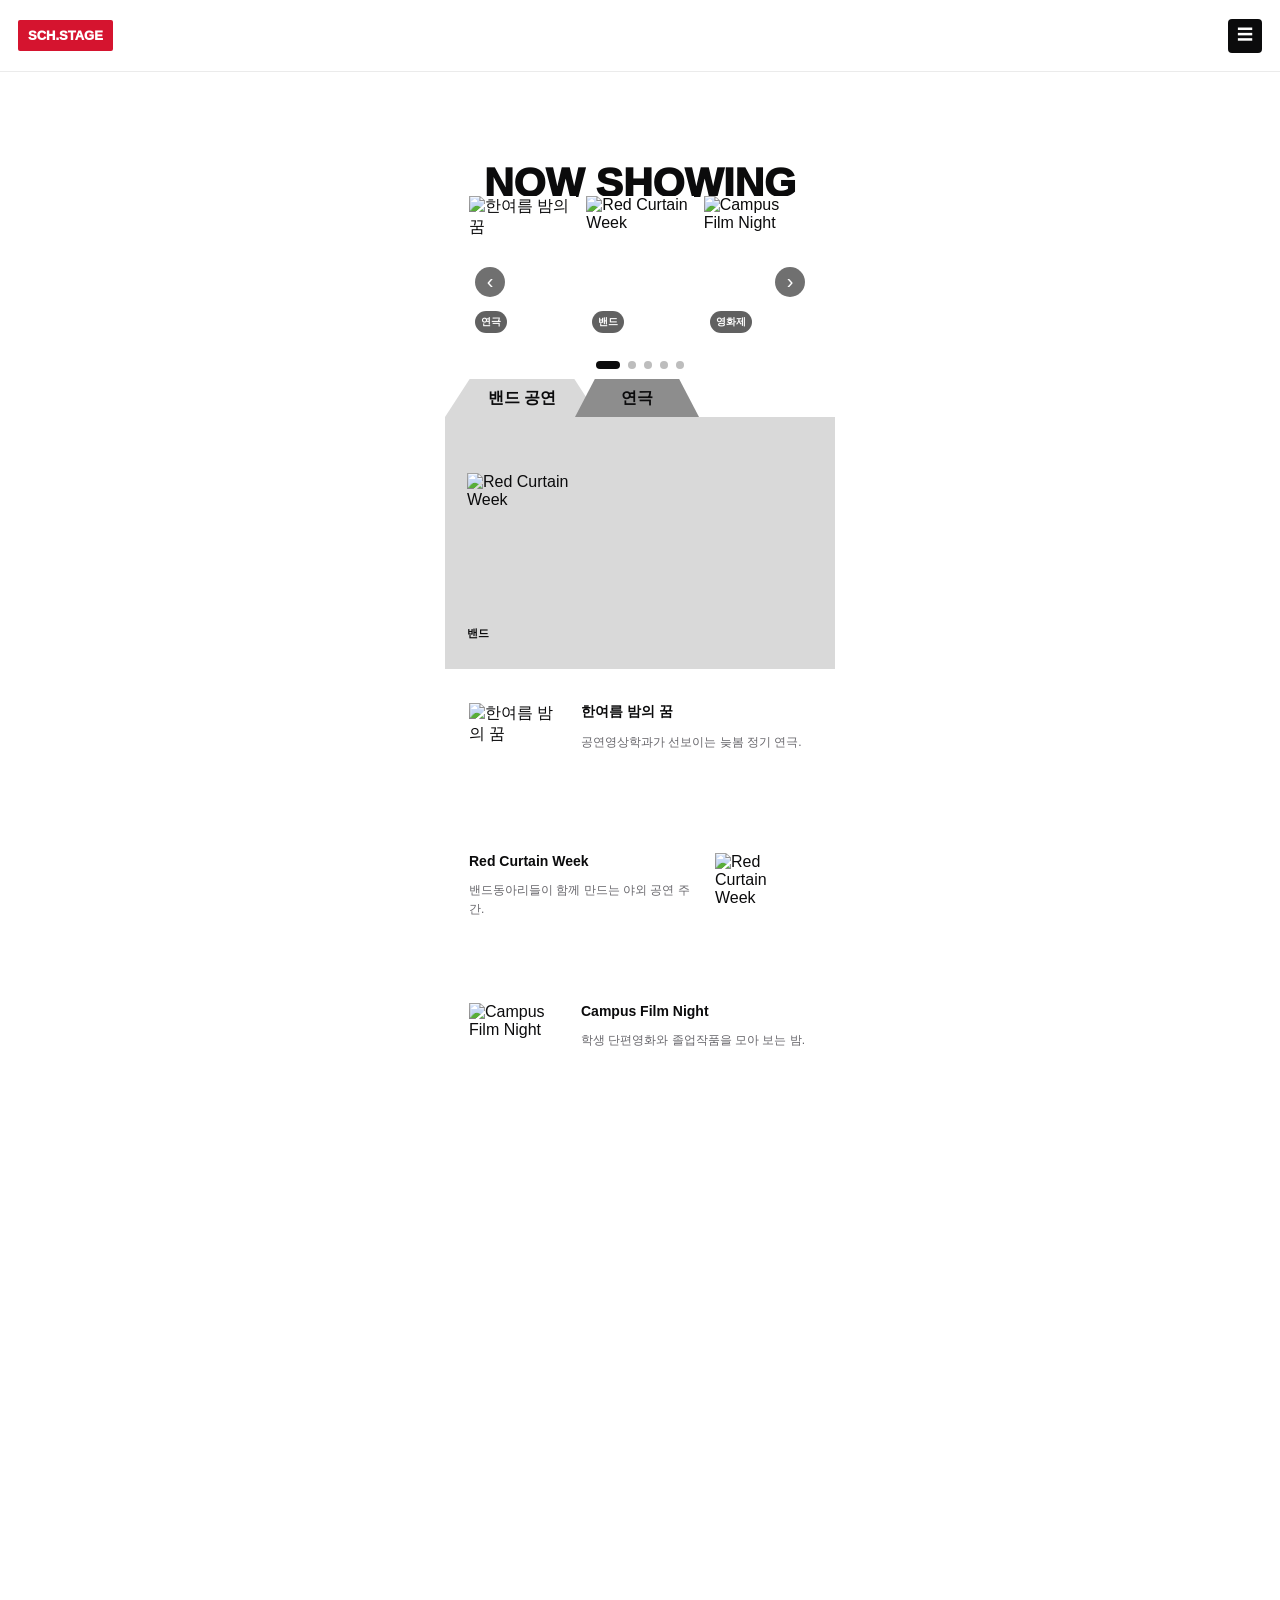
==== index.html @ d5e207ac "Initial commit" ====
<!doctype html>
<html lang="ko">
<head>
    <meta charset="utf-8">
    <meta name="viewport" content="width=device-width, initial-scale=1">
    <title>SCH.Stage</title>
    <link rel="stylesheet" href="css/base.css">
    <link rel="stylesheet" href="css/home.css">
</head>
<body>
    <header class="site-header">
        <a class="brand" href="index.html">SCH.STAGE</a>
        <a class="top-link" href="mypage.htm"></a>
        <details class="side-menu">
            <summary aria-label="메뉴">☰</summary>
            <nav>
                <strong>SCH.STAGE</strong>
                <a href="index.html">메인</a>
                <a href="monthly.html">월별 공연</a>
                <a href="all-shows.html">전체 공연</a>
                <a href="mypage.html">마이페이지</a>
            </nav>
        </details>
    </header>

    <main class="phone-frame main-frame">
        <section class="now-section">
            <div class="headline">
                <p class="eyebrow"></p>
                <h1>NOW SHOWING</h1>
            </div>

            <section class="poster-strip" aria-label="추천 공연 포스터">
                <div class="poster-track" id="featureTrack"></div>
                <button class="carousel-arrow prev" type="button" id="featurePrev" aria-label="이전 포스터">‹</button>
                <button class="carousel-arrow next" type="button" id="featureNext" aria-label="다음 포스터">›</button>
                <div class="carousel-dots" id="featureDots" aria-label="포스터 선택"></div>
            </section>

            <section class="folder-showcase" aria-label="장르별 공연">
                <div class="folder-tabs">
                    <button class="active" type="button" data-folder-tab="밴드">밴드 공연</button>
                    <button type="button" data-folder-tab="연극">연극</button>
                </div>
                <div class="mini-picks" id="folderPicks"></div>
            </section>

            <section class="story-stack" id="storyStack" aria-label="추천 공연 이야기"></section>
        </section>
    </main>

    <script src="js/data.js"></script>
    <script src="js/common.js"></script>
    <script src="js/home.js"></script>
</body>
</html>
---- css/base.css ----
:root {
    --ink: #0b0b0c;
    --muted: #67666b;
    --white: #ffffff;
    --red: #d5142f;
    --line: #e8e2df;
    --soft: #f3f3f3;
    --font: -apple-system, BlinkMacSystemFont, "Segoe UI", "Noto Sans KR", "Apple SD Gothic Neo", "Malgun Gothic", sans-serif;
}

* {
    box-sizing: border-box;
}

html,
body {
    margin: 0;
    background: #ffffff;
    color: var(--ink);
    font-family: var(--font);
    letter-spacing: 0;
}

a {
    color: inherit;
    text-decoration: none;
}

button,
input,
textarea {
    font: inherit;
}

button {
    cursor: pointer;
}

.site-header {
    position: sticky;
    top: 0;
    z-index: 20;
    display: grid;
    grid-template-columns: 1fr auto 1fr;
    align-items: center;
    min-height: 72px;
    padding: 0 18px;
    background: rgba(255, 255, 255, 0.9);
    border-bottom: 1px solid rgba(0, 0, 0, 0.08);
    backdrop-filter: blur(18px);
}

.brand {
    justify-self: start;
    padding: 8px 10px;
    color: var(--white);
    background: var(--red);
    border-radius: 2px;
    font-size: 13px;
    font-weight: 950;
}

.top-link {
    justify-self: center;
    color: var(--ink);
    font-size: 13px;
    font-weight: 800;
}

.side-menu {
    justify-self: end;
}

.side-menu summary {
    position: relative;
    z-index: 45;
    display: grid;
    place-items: center;
    width: 34px;
    height: 34px;
    color: var(--white);
    background: var(--ink);
    border-radius: 4px;
    list-style: none;
}

.side-menu summary::-webkit-details-marker {
    display: none;
}

.side-menu[open]::before {
    content: "";
    position: fixed;
    inset: 0;
    z-index: 35;
    background: rgba(0, 0, 0, 0.26);
}

.side-menu nav {
    position: fixed;
    inset: 0 0 0 auto;
    z-index: 40;
    display: grid;
    align-content: start;
    width: min(82vw, 340px);
    padding: 86px 28px 32px;
    background: var(--white);
    box-shadow: 0 20px 70px rgba(0, 0, 0, 0.16);
}

.side-menu nav strong {
    margin-bottom: 22px;
    color: var(--red);
    font-size: 13px;
    font-weight: 950;
}

.side-menu nav a {
    padding: 18px 0;
    border-bottom: 1px solid var(--line);
    font-size: 18px;
    font-weight: 900;
}

.phone-frame {
    position: relative;
    width: min(100%, 390px);
    min-height: calc(100vh - 72px);
    margin: 0 auto;
    overflow-x: hidden;
    background: #ffffff;
}

.eyebrow {
    margin: 0 0 10px;
    color: var(--red);
    font-size: 12px;
    font-weight: 950;
    letter-spacing: 0.12em;
    text-transform: uppercase;
}

.carousel-arrow {
    position: absolute;
    top: 50%;
    z-index: 4;
    display: grid;
    place-items: center;
    width: 30px;
    height: 30px;
    padding: 0;
    color: var(--white);
    background: rgba(0, 0, 0, 0.56);
    border: 0;
    border-radius: 50%;
    font-size: 20px;
    transform: translateY(-50%);
}

.carousel-arrow.prev {
    left: 6px;
}

.carousel-arrow.next {
    right: 6px;
}

.empty {
    color: var(--muted);
    font-size: 13px;
}
---- css/home.css ----
.main-frame {
    min-height: 1830px;
}

.now-section {
    padding: 42px 24px 56px;
}

.headline {
    position: relative;
    z-index: 1;
    display: grid;
    place-items: start center;
    min-height: 112px;
    padding-top: 18px;
    overflow: hidden;
    text-align: center;
}

.headline .eyebrow {
    justify-self: start;
}

.headline h1 {
    width: 100%;
    margin: 0;
    font-size: 41px;
    line-height: 0.92;
    font-weight: 950;
    white-space: nowrap;
}

.poster-strip {
    position: relative;
    z-index: 2;
    margin-top: -34px;
    overflow: hidden;
    padding: 4px 0 32px;
}

.poster-track {
    display: flex;
    gap: 10px;
    transition: transform 520ms cubic-bezier(0.22, 0.75, 0.24, 1);
}

.poster-slide {
    position: relative;
    flex: 0 0 calc((100% - 20px) / 3);
    aspect-ratio: 3 / 4;
    overflow: hidden;
    background: #ffffff;
}

.poster-slide img,
.mini-picks img,
.story-card img {
    width: 100%;
    height: 100%;
    object-fit: cover;
}

.poster-slide span {
    position: absolute;
    left: 6px;
    bottom: 6px;
    padding: 4px 6px;
    color: var(--white);
    background: rgba(0, 0, 0, 0.62);
    border-radius: 999px;
    font-size: 10px;
    font-weight: 900;
}

.carousel-dots {
    position: absolute;
    left: 50%;
    bottom: 2px;
    z-index: 4;
    display: flex;
    gap: 8px;
    transform: translateX(-50%);
}

.carousel-dots button {
    width: 8px;
    height: 8px;
    padding: 0;
    background: #bdbdbd;
    border: 0;
    border-radius: 999px;
}

.carousel-dots button.active {
    width: 24px;
    background: var(--ink);
}

.folder-showcase {
    position: relative;
    margin: 46px -24px 0;
}

.folder-tabs {
    position: absolute;
    top: -38px;
    left: 0;
    z-index: 2;
    display: flex;
}

.folder-tabs button {
    width: 154px;
    height: 38px;
    padding: 0 12px;
    color: var(--ink);
    background: #d9d9d9;
    border: 0;
    clip-path: polygon(16% 0, 84% 0, 100% 100%, 0 100%);
    font-size: 16px;
    font-weight: 800;
}

.folder-tabs button + button {
    width: 124px;
    margin-left: -24px;
}

.folder-tabs button:not(.active) {
    background: #8d8d8d;
}

.mini-picks {
    display: grid;
    grid-template-columns: repeat(3, 1fr);
    gap: 10px;
    min-height: 250px;
    padding: 56px 22px 28px;
    background: #d9d9d9;
}

.mini-picks a {
    display: grid;
    gap: 8px;
}

.mini-picks a.is-hidden {
    display: none;
}

.mini-picks img {
    aspect-ratio: 3 / 4;
}

.mini-picks strong {
    font-size: 11px;
}

.story-stack {
    display: grid;
    gap: 22px;
    margin-top: 34px;
}

.story-card {
    display: grid;
    grid-template-columns: 96px 1fr;
    gap: 16px;
    align-items: start;
}

.story-card.reverse {
    grid-template-columns: 1fr 96px;
}

.story-card.reverse img {
    grid-column: 2;
    grid-row: 1;
}

.story-card.reverse div {
    grid-column: 1;
    grid-row: 1;
}

.story-card img {
    width: 96px;
    aspect-ratio: 3 / 4;
}

.story-card strong {
    display: block;
    margin-bottom: 8px;
    font-size: 14px;
}

.story-card p {
    color: var(--muted);
    font-size: 12px;
    line-height: 1.55;
}
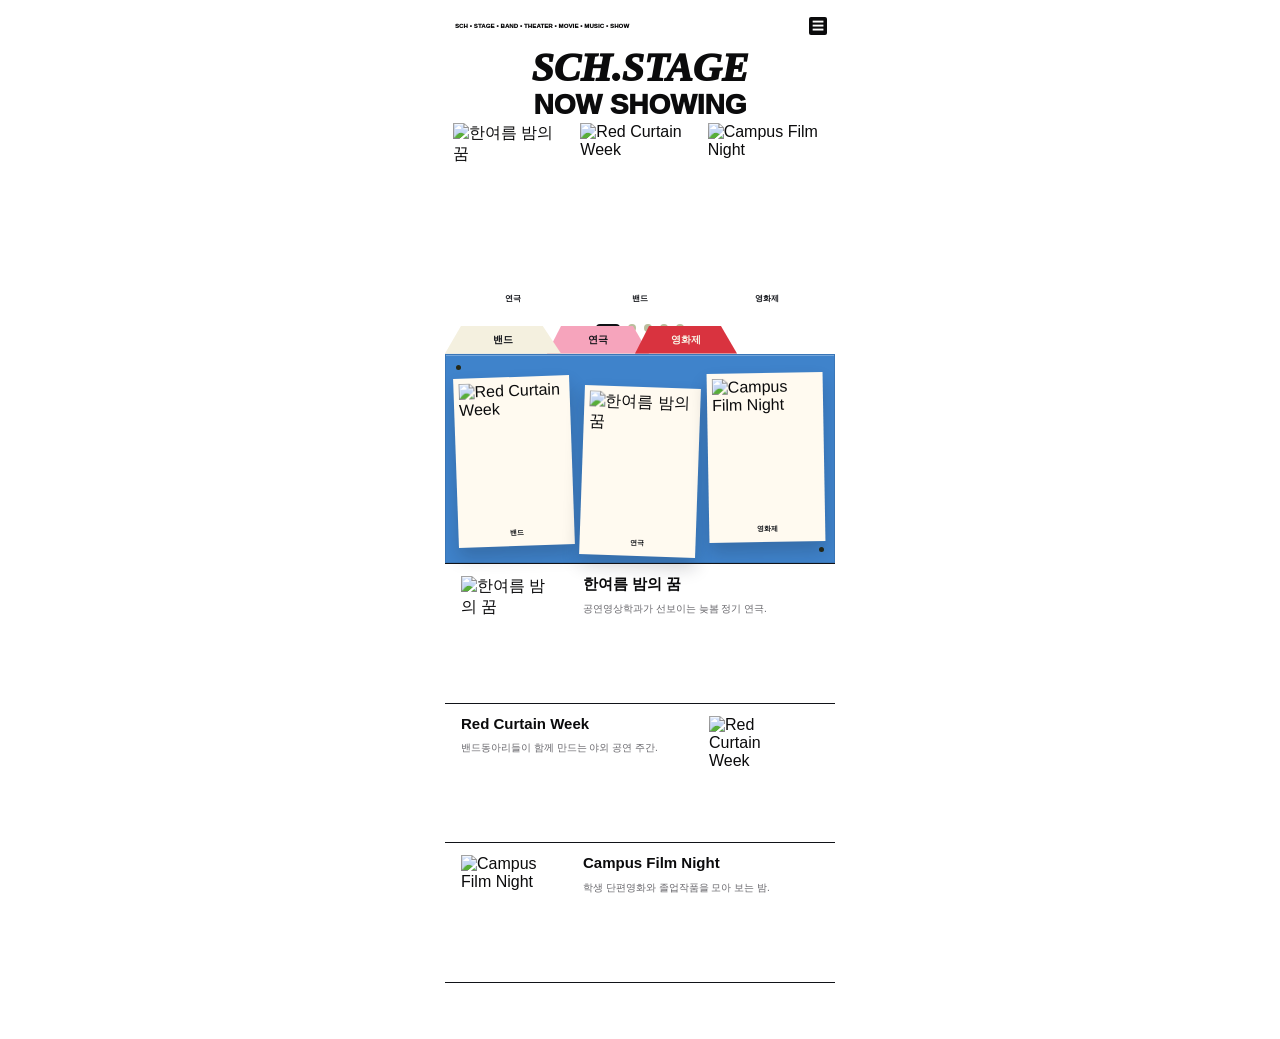
==== commit 99bcce8f: "Match home screen to Figma frame" ====
--- a/index.html
+++ b/index.html
@@ -7,27 +7,27 @@
     <link rel="stylesheet" href="css/base.css">
     <link rel="stylesheet" href="css/home.css">
 </head>
-<body>
-    <header class="site-header">
-        <a class="brand" href="index.html">SCH.STAGE</a>
-        <a class="top-link" href="mypage.htm"></a>
-        <details class="side-menu">
-            <summary aria-label="메뉴">☰</summary>
-            <nav>
-                <strong>SCH.STAGE</strong>
-                <a href="index.html">메인</a>
-                <a href="monthly.html">월별 공연</a>
-                <a href="all-shows.html">전체 공연</a>
-                <a href="mypage.html">마이페이지</a>
-            </nav>
-        </details>
-    </header>
-
+<body class="home-page">
     <main class="phone-frame main-frame">
         <section class="now-section">
+            <div class="app-head">
+                <p>SCH • STAGE • BAND • THEATER • MOVIE • MUSIC • SHOW</p>
+                <details class="side-menu app-menu">
+                    <summary aria-label="메뉴">☰</summary>
+                    <nav>
+                        <strong>SCH.STAGE</strong>
+                        <a href="index.html">메인</a>
+                        <a href="monthly.html">월별 공연</a>
+                        <a href="all-shows.html">전체 공연</a>
+                        <a href="mypage.html">마이페이지</a>
+                    </nav>
+                </details>
+            </div>
+
+            <h1 class="stage-logo">SCH.STAGE</h1>
+
             <div class="headline">
-                <p class="eyebrow"></p>
-                <h1>NOW SHOWING</h1>
+                <h2>NOW SHOWING</h2>
             </div>
 
             <section class="poster-strip" aria-label="추천 공연 포스터">
@@ -39,8 +39,9 @@
 
             <section class="folder-showcase" aria-label="장르별 공연">
                 <div class="folder-tabs">
-                    <button class="active" type="button" data-folder-tab="밴드">밴드 공연</button>
+                    <button class="active" type="button" data-folder-tab="밴드">밴드</button>
                     <button type="button" data-folder-tab="연극">연극</button>
+                    <button type="button" data-folder-tab="영화제">영화제</button>
                 </div>
                 <div class="mini-picks" id="folderPicks"></div>
             </section>
--- a/css/base.css
+++ b/css/base.css
@@ -98,26 +98,33 @@
 
 .side-menu nav {
     position: fixed;
-    inset: 0 0 0 auto;
+    top: 0;
+    right: 0;
+    bottom: 0;
     z-index: 40;
-    display: grid;
-    align-content: start;
-    width: min(82vw, 340px);
+    display: flex;
+    flex-direction: column;
+    width: min(78vw, 300px);
+    height: 100vh;
+    min-height: 100dvh;
     padding: 86px 28px 32px;
-    background: var(--white);
-    box-shadow: 0 20px 70px rgba(0, 0, 0, 0.16);
+    color: var(--white);
+    background: #202124;
+    box-shadow: 0 20px 70px rgba(0, 0, 0, 0.30);
+    overflow-y: auto;
 }
 
 .side-menu nav strong {
     margin-bottom: 22px;
-    color: var(--red);
+    color: #ff5b6d;
     font-size: 13px;
     font-weight: 950;
 }
 
 .side-menu nav a {
+    color: var(--white);
     padding: 18px 0;
-    border-bottom: 1px solid var(--line);
+    border-bottom: 1px solid rgba(255, 255, 255, 0.18);
     font-size: 18px;
     font-weight: 900;
 }
--- a/css/home.css
+++ b/css/home.css
@@ -1,31 +1,68 @@
 .main-frame {
-    min-height: 1830px;
+    min-height: 1200px;
+}
+
+.home-page .phone-frame {
+    min-height: 100vh;
 }
 
 .now-section {
-    padding: 42px 24px 56px;
+    padding: 14px 0 56px;
+}
+
+.app-head {
+    position: relative;
+    display: flex;
+    align-items: center;
+    justify-content: space-between;
+    min-height: 24px;
+    padding: 0 8px 0 10px;
+}
+
+.app-head p {
+    margin: 0;
+    font-size: 6px;
+    font-weight: 950;
+    letter-spacing: 0.02em;
+    white-space: nowrap;
+}
+
+.app-menu {
+    position: relative;
+    z-index: 10;
+}
+
+.app-menu summary {
+    width: 18px;
+    height: 18px;
+    font-size: 12px;
+    border-radius: 2px;
+}
+
+.stage-logo {
+    margin: 0;
+    padding: 12px 0 4px;
+    font-family: "Brush Script MT", "Segoe Script", cursive;
+    font-size: 40px;
+    line-height: 0.92;
+    font-weight: 950;
+    font-style: italic;
+    text-align: center;
 }
 
 .headline {
     position: relative;
     z-index: 1;
-    display: grid;
-    place-items: start center;
-    min-height: 112px;
-    padding-top: 18px;
+    min-height: 36px;
     overflow: hidden;
     text-align: center;
 }
 
-.headline .eyebrow {
-    justify-self: start;
-}
-
-.headline h1 {
+.headline h2 {
     width: 100%;
     margin: 0;
-    font-size: 41px;
-    line-height: 0.92;
+    font-size: 28px;
+    line-height: 1;
     font-weight: 950;
     white-space: nowrap;
 }
@@ -33,21 +70,21 @@
 .poster-strip {
     position: relative;
     z-index: 2;
-    margin-top: -34px;
+    margin-top: -4px;
     overflow: hidden;
-    padding: 4px 0 32px;
+    padding: 0 0 34px;
 }
 
 .poster-track {
     display: flex;
-    gap: 10px;
+    gap: 8px;
+    padding: 0 8px;
     transition: transform 520ms cubic-bezier(0.22, 0.75, 0.24, 1);
 }
 
 .poster-slide {
     position: relative;
-    flex: 0 0 calc((100% - 20px) / 3);
-    aspect-ratio: 3 / 4;
+    flex: 0 0 calc((100% - 16px) / 3);
     overflow: hidden;
     background: #ffffff;
 }
@@ -60,117 +97,187 @@
     object-fit: cover;
 }
 
+.poster-slide img {
+    display: block;
+    height: auto;
+    aspect-ratio: 0.72;
+}
+
 .poster-slide span {
-    position: absolute;
-    left: 6px;
-    bottom: 6px;
-    padding: 4px 6px;
-    color: var(--white);
-    background: rgba(0, 0, 0, 0.62);
-    border-radius: 999px;
-    font-size: 10px;
+    position: static;
+    display: block;
+    padding: 4px 2px 0;
+    color: #111318;
+    background: #ffffff;
+    border-radius: 0;
+    font-size: 8px;
     font-weight: 900;
+    text-align: center;
 }
 
 .carousel-dots {
     position: absolute;
     left: 50%;
-    bottom: 2px;
+    bottom: 6px;
     z-index: 4;
     display: flex;
     gap: 8px;
     transform: translateX(-50%);
 }
 
+.poster-strip .carousel-arrow {
+    display: none;
+}
+
 .carousel-dots button {
     width: 8px;
     height: 8px;
     padding: 0;
-    background: #bdbdbd;
+    background: #b9bd9c;
     border: 0;
     border-radius: 999px;
 }
 
 .carousel-dots button.active {
     width: 24px;
-    background: var(--ink);
+    background: #0f1115;
 }
 
 .folder-showcase {
     position: relative;
-    margin: 46px -24px 0;
+    margin: 16px 0 0;
 }
 
 .folder-tabs {
     position: absolute;
-    top: -38px;
+    top: -28px;
     left: 0;
     z-index: 2;
     display: flex;
+    align-items: flex-end;
 }
 
 .folder-tabs button {
-    width: 154px;
-    height: 38px;
-    padding: 0 12px;
-    color: var(--ink);
-    background: #d9d9d9;
+    width: 116px;
+    height: 28px;
+    padding: 0 8px;
+    color: #111318;
+    background: #f4f0df;
     border: 0;
-    clip-path: polygon(16% 0, 84% 0, 100% 100%, 0 100%);
-    font-size: 16px;
-    font-weight: 800;
+    clip-path: polygon(14% 0, 84% 0, 100% 100%, 0 100%);
+    font-size: 10px;
+    font-weight: 900;
+    box-shadow: 0 -1px 0 rgba(15, 17, 21, 0.12) inset;
 }
 
 .folder-tabs button + button {
-    width: 124px;
-    margin-left: -24px;
+    width: 102px;
+    margin-left: -14px;
 }
 
 .folder-tabs button:not(.active) {
-    background: #8d8d8d;
+    color: #111318;
+    background: #f6a4bc;
+}
+
+.folder-tabs button:nth-child(3):not(.active) {
+    color: #f9f6e8;
+    background: #d9333f;
+}
+
+.folder-tabs button.active {
+    position: relative;
+    z-index: 3;
 }
 
 .mini-picks {
+    position: relative;
     display: grid;
     grid-template-columns: repeat(3, 1fr);
     gap: 10px;
-    min-height: 250px;
-    padding: 56px 22px 28px;
-    background: #d9d9d9;
+    min-height: 132px;
+    padding: 22px 10px 16px;
+    background: #3f83cb;
+    border: 1px solid rgba(15, 17, 21, 0.10);
+    box-shadow: inset 0 1px 0 rgba(255, 255, 255, 0.28);
+}
+
+.mini-picks::before,
+.mini-picks::after {
+    content: "";
+    position: absolute;
+    border-radius: 50%;
+    background: #252817;
+}
+
+.mini-picks::before {
+    top: 10px;
+    left: 10px;
+    width: 5px;
+    height: 5px;
+}
+
+.mini-picks::after {
+    right: 10px;
+    bottom: 10px;
+    width: 5px;
+    height: 5px;
 }
 
 .mini-picks a {
+    position: relative;
+    z-index: 1;
     display: grid;
-    gap: 8px;
+    gap: 5px;
+    align-self: start;
+    padding: 5px 5px 8px;
+    background: #fffaf0;
+    box-shadow: 0 10px 18px rgba(18, 20, 28, 0.20);
+    transform: rotate(-2deg);
 }
 
 .mini-picks a.is-hidden {
     display: none;
 }
 
+.mini-picks a:nth-child(2) {
+    transform: translateY(10px) rotate(2deg);
+}
+
+.mini-picks a:nth-child(3) {
+    transform: translateY(-4px) rotate(-1deg);
+}
+
 .mini-picks img {
     aspect-ratio: 3 / 4;
 }
 
 .mini-picks strong {
-    font-size: 11px;
+    color: #111318;
+    font-size: 7px;
+    font-weight: 900;
+    text-align: center;
 }
 
 .story-stack {
     display: grid;
-    gap: 22px;
-    margin-top: 34px;
+    gap: 0;
+    margin-top: 0;
+    border-top: 1px solid #111318;
 }
 
 .story-card {
     display: grid;
-    grid-template-columns: 96px 1fr;
-    gap: 16px;
+    grid-template-columns: 110px 1fr;
+    gap: 12px;
     align-items: start;
+    min-height: 118px;
+    padding: 12px 16px;
+    border-bottom: 1px solid #111318;
 }
 
 .story-card.reverse {
-    grid-template-columns: 1fr 96px;
+    grid-template-columns: 1fr 110px;
 }
 
 .story-card.reverse img {
@@ -184,18 +291,19 @@
 }
 
 .story-card img {
-    width: 96px;
+    width: 86px;
     aspect-ratio: 3 / 4;
 }
 
 .story-card strong {
     display: block;
     margin-bottom: 8px;
-    font-size: 14px;
+    font-size: 15px;
+    line-height: 1.05;
 }
 
 .story-card p {
     color: var(--muted);
-    font-size: 12px;
-    line-height: 1.55;
-}
+    font-size: 10px;
+    line-height: 1.45;
+}
